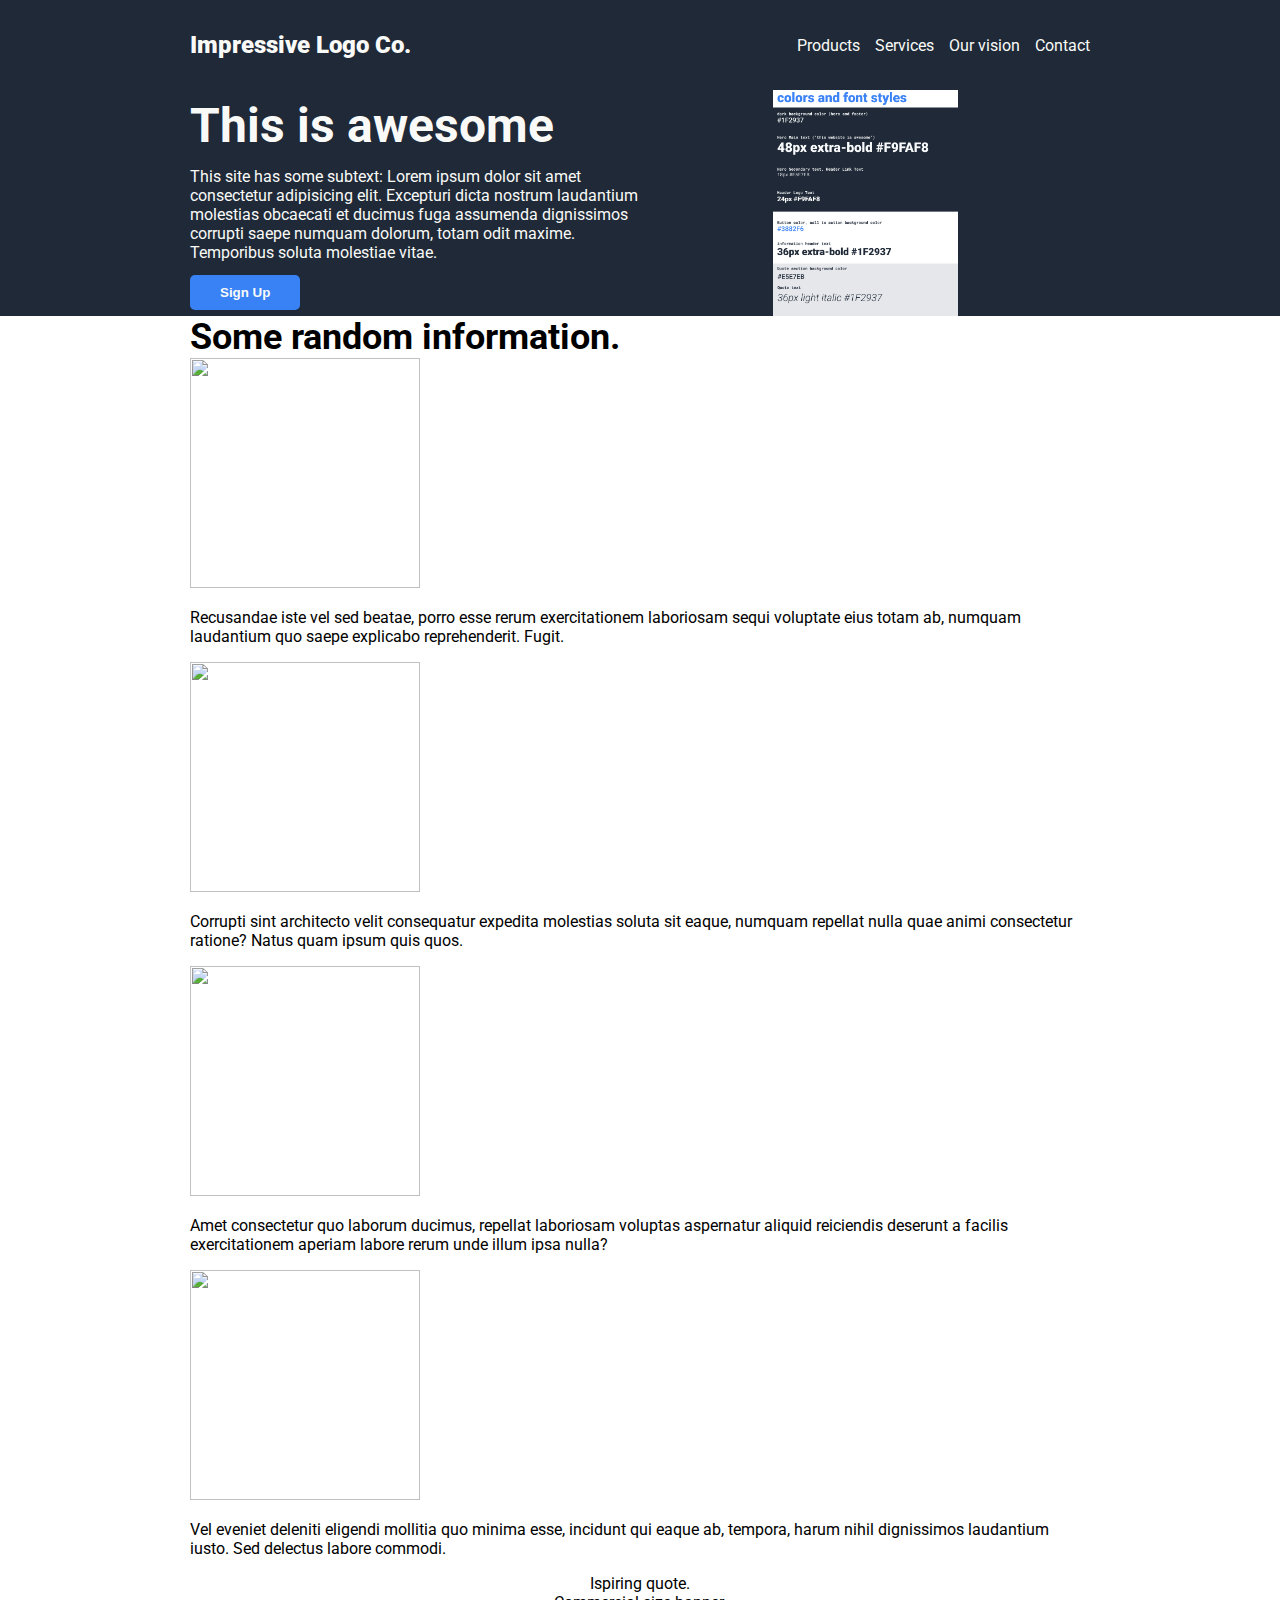
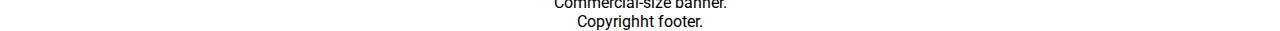
==== solution.html @ 38a3c69c "Version from my job" ====
<!DOCTYPE html>
<html lang="en">
  <head>
    <meta charset="UTF-8" />
    <meta name="viewport" content="width=device-width, initial-scale=1.0" />
    <title>At the job</title>
    <link rel="stylesheet" href="./solution.css" />
    <link rel="preconnect" href="https://fonts.googleapis.com" />
    <link rel="preconnect" href="https://fonts.gstatic.com" crossorigin />
    <link
      href="https://fonts.googleapis.com/css2?family=Roboto:ital,wght@0,400;0,900;1,300&display=swap"
      rel="stylesheet"
    />
  </head>
  <body>
    <div class="header">
      <div class="section">
        <div class="logo">Impressive Logo Co.</div>
        <div class="nav">
          <ul>
            <li><a href="#">Products</a></li>
            <li><a href="#">Services</a></li>
            <li><a href="#">Our vision</a></li>
            <li><a href="#">Contact</a></li>
          </ul>
        </div>
      </div>
    </div>

    <div class="hero">
      <div class="section">
        <div class="hero-left">
          <div class="slogan">This is awesome</div>
          <div class="subtext">
            This site has some subtext: Lorem ipsum dolor sit amet consectetur
            adipisicing elit. Excepturi dicta nostrum laudantium molestias
            obcaecati et ducimus fuga assumenda dignissimos corrupti saepe
            numquam dolorum, totam odit maxime. Temporibus soluta molestiae
            vitae.
          </div>
          <div class="hero-button"><input type="button" value="Sign Up" /></div>
        </div>
        <div class="hero-right">
          <img src="02.png" />
        </div>
      </div>
    </div>

    <div class="cards-area">
      <div class="section">
        <div class="slogan">Some random information.</div>

        <div class="cards">
          <div class="card">
            <img src="" width="230px" height="230px" />
            <p>
              Recusandae iste vel sed beatae, porro esse rerum exercitationem
              laboriosam sequi voluptate eius totam ab, numquam laudantium quo
              saepe explicabo reprehenderit. Fugit.
            </p>
          </div>
          <div class="card">
            <img src="" width="230px" height="230px" />
            <p>
              Corrupti sint architecto velit consequatur expedita molestias
              soluta sit eaque, numquam repellat nulla quae animi consectetur
              ratione? Natus quam ipsum quis quos.
            </p>
          </div>
          <div class="card">
            <img src="" width="230px" height="230px" />
            <p>
              Amet consectetur quo laborum ducimus, repellat laboriosam voluptas
              aspernatur aliquid reiciendis deserunt a facilis exercitationem
              aperiam labore rerum unde illum ipsa nulla?
            </p>
          </div>
          <div class="card">
            <img src="" width="230px" height="230px" />
            <p>
              Vel eveniet deleniti eligendi mollitia quo minima esse, incidunt
              qui eaque ab, tempora, harum nihil dignissimos laudantium iusto.
              Sed delectus labore commodi.
            </p>
          </div>
        </div>
      </div>
    </div>
    <div class="quote">Ispiring quote.</div>
    <div class="banner">Commercial-size banner.</div>
    <div class="footer">Copyrighht footer.</div>
  </body>
</html>
---- solution.css ----
#clrs {
  color: #1f2937;
  color: #3882f6;
  color: #f9faf8;
  color: #e5e7eb;
}

div {
  border: 0px solid red;
}

body {
  font-family: "Roboto", sans-serif;
  margin: 0;
  padding: 0;
  width: 100%;
  height: 100%;
  display: flex;
  flex-flow: column nowrap;
  align-items: center;
}

.section {
  width: 900px;
}

.header {
  width: 100%;
  display: flex;
  justify-content: center;
  background-color: #1f2937;
  color: #f9faf8;
}

.header .section {
  display: flex;
  justify-content: space-between;
  align-items: center;
  height: 90px;
}

.logo {
  font-weight: 900;
  font-size: 24px;
}

.nav ul {
  display: flex;
  list-style: none;
  gap: 15px;
}

.nav a {
  color: #f9faf8;
  text-decoration: none;
}

.hero {
  width: 100%;
  display: flex;
  justify-content: center;
  background-color: #1f2937;
  color: #f9faf8;
}

.hero .section {
  display: flex;
  flex-direction: row;
  align-items: space-between;
}

.hero .section img {
  max-width: 185px;
}

.slogan {
  font-size: 48px;
  font-weight: bold;
}

.hero .hero-left {
  display: flex;
  flex-flow: column nowrap;
  justify-content: space-around;
  flex: 1;
}

.hero .hero-right {
  display: flex;
  flex-flow: center;
  justify-content: center;
  flex: 1;
}

input[type="button"] {
  background-color: #3882f6;
  border: none;
  color: #f9faf8;
  cursor: pointer;
  font-weight: bold;
  padding: 10px 30px;
  border-radius: 5px;
}

.cards-area .section {
    display: flex;
    flex-flow: row wrap;

}

.cards-area .slogan {
  font-size: 36px;
}
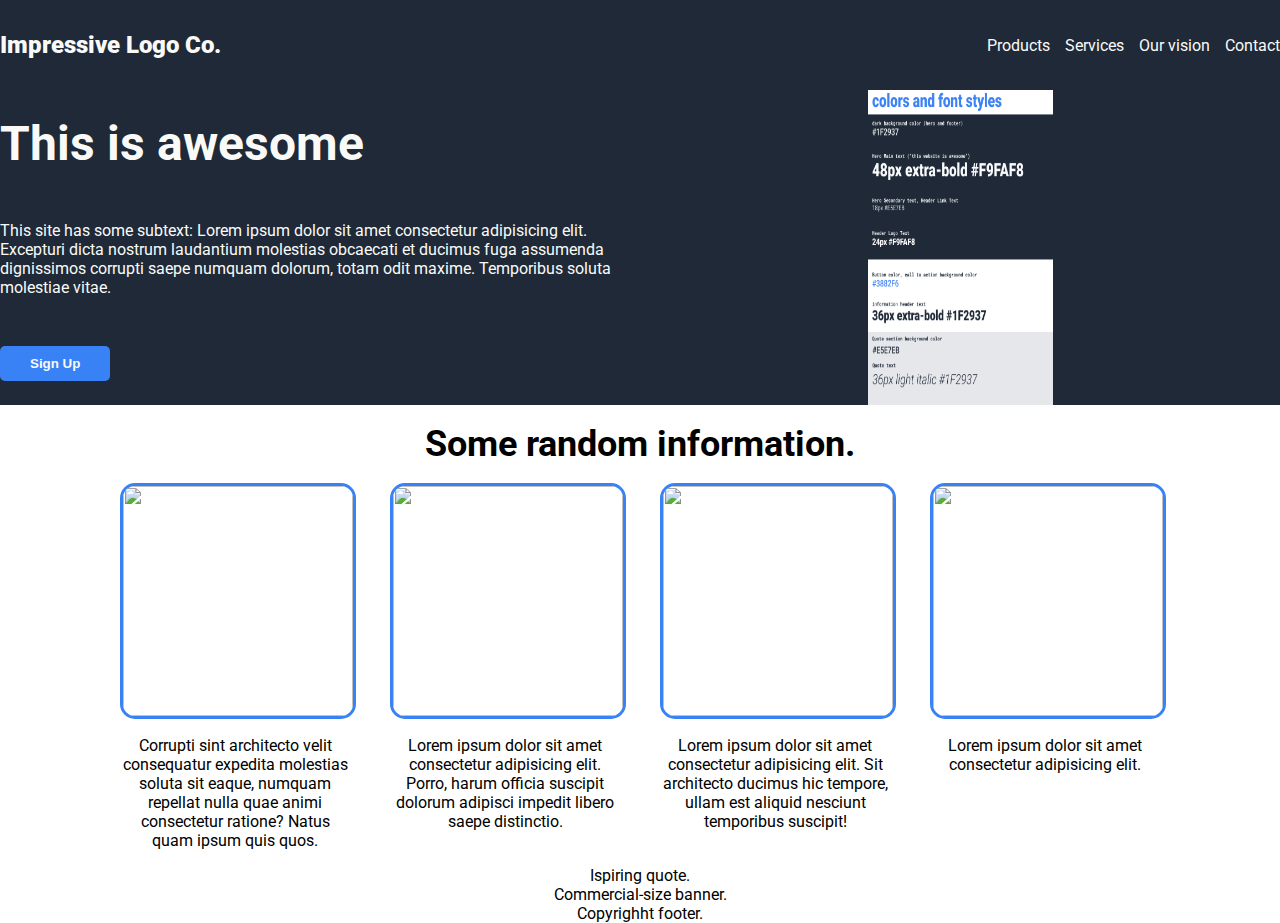
==== commit 1898fcbc: "Updated version from my job" ====
--- a/solution.html
+++ b/solution.html
@@ -41,7 +41,7 @@
           <div class="hero-button"><input type="button" value="Sign Up" /></div>
         </div>
         <div class="hero-right">
-          <img src="02.png" />
+          <img src="02.png" width="695px" height="315px" />
         </div>
       </div>
     </div>
@@ -54,33 +54,34 @@
           <div class="card">
             <img src="" width="230px" height="230px" />
             <p>
-              Recusandae iste vel sed beatae, porro esse rerum exercitationem
-              laboriosam sequi voluptate eius totam ab, numquam laudantium quo
-              saepe explicabo reprehenderit. Fugit.
-            </p>
-          </div>
-          <div class="card">
-            <img src="" width="230px" height="230px" />
-            <p>
               Corrupti sint architecto velit consequatur expedita molestias
               soluta sit eaque, numquam repellat nulla quae animi consectetur
               ratione? Natus quam ipsum quis quos.
             </p>
           </div>
+
           <div class="card">
             <img src="" width="230px" height="230px" />
             <p>
-              Amet consectetur quo laborum ducimus, repellat laboriosam voluptas
-              aspernatur aliquid reiciendis deserunt a facilis exercitationem
-              aperiam labore rerum unde illum ipsa nulla?
+              Lorem ipsum dolor sit amet consectetur adipisicing elit. Porro,
+              harum officia suscipit dolorum adipisci impedit libero saepe
+              distinctio.
             </p>
           </div>
+
           <div class="card">
             <img src="" width="230px" height="230px" />
             <p>
-              Vel eveniet deleniti eligendi mollitia quo minima esse, incidunt
-              qui eaque ab, tempora, harum nihil dignissimos laudantium iusto.
-              Sed delectus labore commodi.
+              Lorem ipsum dolor sit amet consectetur adipisicing elit. Sit
+              architecto ducimus hic tempore, ullam est aliquid nesciunt
+              temporibus suscipit!
+            </p>
+          </div>
+
+          <div class="card">
+            <img src="" width="230px" height="230px" />
+            <p>
+              Lorem ipsum dolor sit amet consectetur adipisicing elit.
             </p>
           </div>
         </div>
--- a/solution.css
+++ b/solution.css
@@ -21,7 +21,7 @@
 }
 
 .section {
-  width: 900px;
+  width: 1440px;
 }
 
 .header {
@@ -108,6 +108,31 @@
 
 }
 
+.cards-area .section{
+  display: flex;
+  flex-flow:column nowrap;
+  align-items: center;
+}
+
 .cards-area .slogan {
   font-size: 36px;
+  padding:0.5em;
 }
+
+.cards-area .cards{
+  display: flex;
+  flex-direction: row;
+  flex-wrap: wrap;
+  gap:40px;
+}
+
+.cards-area .card{
+  width: 230px;
+  text-align: center;
+  flex:0;
+}
+
+.card img{
+  border:3px solid #3882f6;
+  border-radius: 15px;
+}
